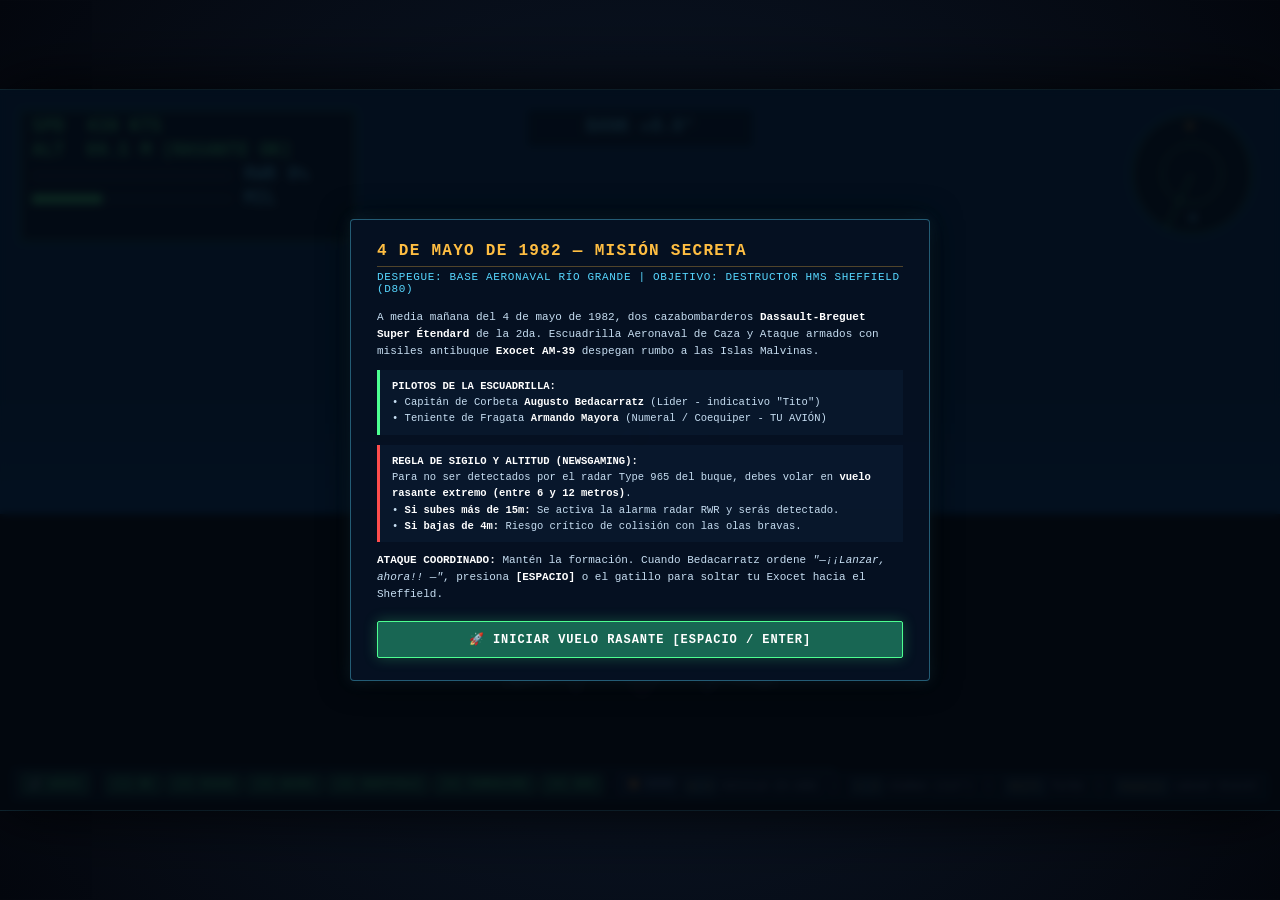
==== sheffield_1982_standalone.html @ 9725c51e "Implementar Newsgaming historico 4 de Mayo de 1982: Ataque al HMS Sheffield con audio chiptune y ver" ====
<!DOCTYPE html>
<html lang="es">
  <head>
    <meta charset="UTF-8" />
    <meta
      name="viewport"
      content="width=device-width, initial-scale=1.0, maximum-scale=1.0, user-scalable=no"
    />
    <title>4 de Mayo de 1982 — Misión Secreta: Ataque al HMS Sheffield (Newsgaming 16-Bit)</title>
    <style>
/* ==========================================================================
 * MALVINAS 1982 — NEWSGAMING HISTÓRICO: ATAQUE AL HMS SHEFFIELD
 * Estilos Retro Arcade 16-Bit, HUD Táctico, Modales Históricos y CRT 15kHz
 * ========================================================================== */

:root {
  --bg-void: #050912;
  --hud-green: #4dff91;
  --hud-amber: #ffbe42;
  --hud-cyan: #57d7ff;
  --hud-red: #ff4d4d;
  --hud-panel: rgba(6, 15, 28, 0.88);
  --hud-border: rgba(87, 215, 255, 0.38);
}

* {
  box-sizing: border-box;
  margin: 0;
  padding: 0;
  user-select: none;
  -webkit-user-select: none;
  -webkit-touch-callout: none;
}

html,
body {
  width: 100%;
  height: 100%;
  overflow: hidden;
  background-color: var(--bg-void);
  font-family: "Consolas", "Courier New", monospace;
  color: #e6f4ff;
  touch-action: none;
}

#arcade-stage {
  position: relative;
  width: 100vw;
  height: 100vh;
  display: flex;
  align-items: center;
  justify-content: center;
  background: radial-gradient(circle at center, #0c192c 0%, #04070e 100%);
}

#viewport-frame {
  position: relative;
  width: min(100vw, calc(100vh * (16 / 9)));
  height: min(100vh, calc(100vw * (9 / 16)));
  background: #071224;
  box-shadow: 0 0 60px rgba(0, 0, 0, 0.9), 0 0 0 1px rgba(87, 215, 255, 0.18);
  overflow: hidden;
}

#game-canvas {
  display: block;
  width: 100%;
  height: 100%;
  image-rendering: -moz-crisp-edges;
  image-rendering: -webkit-optimize-contrast;
  image-rendering: crisp-edges;
  image-rendering: pixelated;
  cursor: crosshair;
}

#crt-overlay {
  position: absolute;
  inset: 0;
  pointer-events: none;
  z-index: 60;
  background:
    linear-gradient(
      rgba(18, 16, 16, 0) 50%,
      rgba(0, 0, 0, 0.22) 50%
    ),
    radial-gradient(
      ellipse at center,
      rgba(0, 0, 0, 0) 68%,
      rgba(0, 0, 0, 0.42) 100%
    );
  background-size: 100% 4px, 100% 100%;
  opacity: 0.7;
  transition: opacity 0.2s ease;
}

#crt-overlay.hidden {
  opacity: 0;
}

/* Barra superior de herramientas y sonido */
#dev-toolbar {
  position: absolute;
  left: 12px;
  bottom: 10px;
  z-index: 70;
  display: flex;
  flex-wrap: wrap;
  align-items: center;
  gap: 6px;
  padding: 5px 8px;
  background: var(--hud-panel);
  border: 1px solid var(--hud-border);
  border-radius: 3px;
  font-size: 11px;
  letter-spacing: 0.04em;
  backdrop-filter: blur(2px);
}

.layer-btn {
  background: rgba(15, 36, 62, 0.9);
  color: #8ab4d8;
  border: 1px solid rgba(87, 215, 255, 0.3);
  padding: 3px 7px;
  font-family: inherit;
  font-size: 10px;
  font-weight: 700;
  letter-spacing: 0.05em;
  border-radius: 2px;
  cursor: pointer;
  text-transform: uppercase;
  transition: all 0.12s ease;
}

.layer-btn:hover {
  border-color: var(--hud-cyan);
  color: #ffffff;
}

.layer-btn.active {
  background: rgba(34, 139, 104, 0.42);
  border-color: var(--hud-green);
  color: var(--hud-green);
  text-shadow: 0 0 6px rgba(77, 255, 145, 0.45);
}

.toolbar-sep {
  width: 1px;
  height: 14px;
  background: rgba(87, 215, 255, 0.25);
  margin: 0 2px;
}

.controls-hint {
  position: absolute;
  right: 12px;
  bottom: 10px;
  z-index: 70;
  padding: 5px 9px;
  background: var(--hud-panel);
  border: 1px solid var(--hud-border);
  border-radius: 3px;
  font-size: 10px;
  color: #b7d8f5;
  letter-spacing: 0.04em;
  pointer-events: none;
}

.controls-hint kbd {
  display: inline-block;
  padding: 1px 4px;
  background: rgba(87, 215, 255, 0.15);
  border: 1px solid rgba(87, 215, 255, 0.45);
  border-radius: 2px;
  color: var(--hud-amber);
  font-family: inherit;
  font-size: 9.5px;
}

/* Botones táctiles móviles */
#touch-throttle-btn {
  position: absolute;
  right: 18px;
  bottom: 48px;
  z-index: 75;
  display: none;
  width: 66px;
  height: 66px;
  border-radius: 50%;
  background: rgba(255, 138, 36, 0.28);
  border: 2px solid rgba(255, 190, 66, 0.85);
  color: var(--hud-amber);
  font-family: inherit;
  font-size: 9.5px;
  font-weight: 700;
  text-align: center;
  line-height: 1.15;
  box-shadow: 0 0 16px rgba(255, 140, 30, 0.35);
  cursor: pointer;
}

#touch-throttle-btn.engaged {
  background: rgba(255, 94, 20, 0.65);
  border-color: #fff2b2;
  color: #ffffff;
  transform: scale(0.95);
}

#touch-fire-btn {
  position: absolute;
  left: 18px;
  bottom: 48px;
  z-index: 75;
  display: none;
  width: 66px;
  height: 66px;
  border-radius: 50%;
  background: rgba(255, 60, 40, 0.32);
  border: 2px solid rgba(255, 80, 60, 0.85);
  color: #ffffff;
  font-family: inherit;
  font-size: 9.5px;
  font-weight: 700;
  text-align: center;
  line-height: 1.15;
  box-shadow: 0 0 16px rgba(255, 60, 40, 0.4);
  cursor: pointer;
}

#touch-fire-btn.engaged {
  background: rgba(255, 40, 20, 0.75);
  transform: scale(0.95);
}

@media (pointer: coarse), (max-width: 820px) {
  #touch-throttle-btn,
  #touch-fire-btn {
    display: flex;
    align-items: center;
    justify-content: center;
  }
  .controls-hint {
    display: none;
  }
}

/* Pantalla de arranque de assets */
#boot-overlay {
  position: absolute;
  inset: 0;
  z-index: 95;
  display: flex;
  flex-direction: column;
  align-items: center;
  justify-content: center;
  gap: 12px;
  background: #050b16;
  color: var(--hud-cyan);
  font-size: 13px;
  letter-spacing: 0.12em;
  text-transform: uppercase;
  transition: opacity 0.35s ease;
}

#boot-overlay.ready {
  opacity: 0;
  pointer-events: none;
}

.boot-bar-track {
  width: 240px;
  height: 6px;
  background: rgba(87, 215, 255, 0.14);
  border: 1px solid rgba(87, 215, 255, 0.45);
}

#boot-bar-fill {
  width: 0%;
  height: 100%;
  background: var(--hud-green);
  transition: width 0.12s linear;
}

/* ==========================================================================
 * MODALES Y PANTALLAS DEL NEWSGAMING HISTÓRICO
 * ========================================================================== */

.game-modal {
  position: absolute;
  inset: 0;
  z-index: 85;
  display: flex;
  align-items: center;
  justify-content: center;
  background: rgba(3, 8, 16, 0.88);
  backdrop-filter: blur(4px);
  padding: 20px;
  transition: opacity 0.3s ease;
}

.game-modal.hidden {
  display: none;
}

.modal-card {
  max-width: 580px;
  width: 100%;
  background: rgba(6, 18, 36, 0.94);
  border: 1px solid var(--hud-border);
  box-shadow: 0 0 30px rgba(0, 0, 0, 0.8), 0 0 15px rgba(87, 215, 255, 0.15);
  padding: 22px 26px;
  color: #e6f4ff;
  border-radius: 4px;
}

.modal-card h1 {
  font-size: 16px;
  letter-spacing: 0.08em;
  color: var(--hud-amber);
  margin-bottom: 4px;
  text-transform: uppercase;
  border-bottom: 1px solid rgba(255, 190, 66, 0.3);
  padding-bottom: 6px;
}

.modal-card h2 {
  font-size: 11px;
  letter-spacing: 0.06em;
  color: var(--hud-cyan);
  margin-bottom: 14px;
  font-weight: 400;
  text-transform: uppercase;
}

.modal-body {
  font-size: 11px;
  line-height: 1.55;
  color: #c7def2;
  margin-bottom: 18px;
}

.modal-body p {
  margin-bottom: 10px;
}

.modal-body strong {
  color: #ffffff;
}

.briefing-box {
  background: rgba(10, 26, 48, 0.7);
  border-left: 3px solid var(--hud-green);
  padding: 8px 12px;
  margin: 10px 0;
  font-size: 10.5px;
}

.briefing-box.alert {
  border-left-color: var(--hud-red);
}

.stats-grid {
  display: grid;
  grid-template-columns: 1fr 1fr;
  gap: 8px;
  margin: 14px 0;
  font-size: 11px;
}

.stat-item {
  background: rgba(14, 34, 60, 0.6);
  padding: 6px 10px;
  border: 1px solid rgba(87, 215, 255, 0.2);
}

.stat-label {
  font-size: 9px;
  color: var(--hud-cyan);
  text-transform: uppercase;
  display: block;
}

.stat-val {
  font-size: 13px;
  font-weight: 700;
  color: var(--hud-green);
}

.btn-start {
  display: block;
  width: 100%;
  background: rgba(34, 139, 104, 0.7);
  border: 1px solid var(--hud-green);
  color: #ffffff;
  padding: 10px 14px;
  font-family: inherit;
  font-size: 12px;
  font-weight: 700;
  letter-spacing: 0.08em;
  cursor: pointer;
  text-transform: uppercase;
  border-radius: 2px;
  box-shadow: 0 0 14px rgba(77, 255, 145, 0.25);
  transition: all 0.15s ease;
}

.btn-start:hover {
  background: rgba(34, 139, 104, 0.95);
  box-shadow: 0 0 22px rgba(77, 255, 145, 0.5);
  transform: translateY(-1px);
}

.btn-retry {
  background: rgba(180, 40, 40, 0.7);
  border-color: var(--hud-red);
  box-shadow: 0 0 14px rgba(255, 77, 77, 0.25);
}

.btn-retry:hover {
  background: rgba(200, 40, 40, 0.95);
  box-shadow: 0 0 22px rgba(255, 77, 77, 0.5);
}

</style>
  </head>
  <body>
    <main id="arcade-stage">
      <div id="viewport-frame">
        <!-- Pantalla de arranque inicial mientras se decodifican los sprites -->
        <div id="boot-overlay">
          <div id="boot-status">CARGANDO ASSETS Y SCANLINES 16-BIT...</div>
          <div class="boot-bar-track">
            <div id="boot-bar-fill"></div>
          </div>
        </div>

        <!-- Canvas principal pixel-art (640x360 escalado nítido 16:9) -->
        <canvas id="game-canvas" tabindex="0"></canvas>

        <!-- Filtro opcional CRT 15kHz -->
        <div id="crt-overlay" class="hidden"></div>

        <!-- ------------------------------------------------------------------
             MODAL 1: BRIEFING HISTÓRICO Y DESPEGUE (ETAPA INTRODUCCIÓN)
             ------------------------------------------------------------------ -->
        <div id="briefing-modal" class="game-modal">
          <div class="modal-card">
            <h1>4 de Mayo de 1982 — Misión Secreta</h1>
            <h2>Despegue: Base Aeronaval Río Grande | Objetivo: Destructor HMS Sheffield (D80)</h2>
            <div class="modal-body">
              <p>
                A media mañana del 4 de mayo de 1982, dos cazabombarderos
                <strong>Dassault-Breguet Super Étendard</strong> de la 2da. Escuadrilla
                Aeronaval de Caza y Ataque armados con misiles antibuque
                <strong>Exocet AM-39</strong> despegan rumbo a las Islas Malvinas.
              </p>
              <div class="briefing-box">
                <strong>PILOTOS DE LA ESCUADRILLA:</strong><br />
                • Capitán de Corbeta <strong>Augusto Bedacarratz</strong> (Líder - indicativo "Tito")<br />
                • Teniente de Fragata <strong>Armando Mayora</strong> (Numeral / Coequiper - TU AVIÓN)
              </div>
              <div class="briefing-box alert">
                <strong>REGLA DE SIGILO Y ALTITUD (NEWSGAMING):</strong><br />
                Para no ser detectados por el radar Type 965 del buque, debes volar en
                <strong>vuelo rasante extremo (entre 6 y 12 metros)</strong>.<br />
                • <strong>Si subes más de 15m:</strong> Se activa la alarma radar RWR y serás detectado.<br />
                • <strong>Si bajas de 4m:</strong> Riesgo crítico de colisión con las olas bravas.
              </div>
              <p>
                <strong>ATAQUE COORDINADO:</strong> Mantén la formación. Cuando Bedacarratz ordene
                <em>"—¡¡Lanzar, ahora!! —"</em>, presiona <strong>[ESPACIO]</strong> o el gatillo
                para soltar tu Exocet hacia el Sheffield.
              </p>
            </div>
            <button id="btn-start-mission" class="btn-start" type="button">
              🚀 INICIAR VUELO RASANTE [ESPACIO / ENTER]
            </button>
          </div>
        </div>

        <!-- ------------------------------------------------------------------
             MODAL 2: DEBRIEFING Y VICTORIA HISTÓRICA (ETAPA FINAL)
             ------------------------------------------------------------------ -->
        <div id="victory-modal" class="game-modal hidden">
          <div class="modal-card">
            <h1 style="color: #4dff91;">IMPACTO CONFIRMADO — 11:02 HS</h1>
            <h2>Destructor Tipo 42 HMS Sheffield (D80) Neutralizado</h2>
            <div class="modal-body">
              <p>
                El misil Exocet AM-39 impactó <strong>justo en el centro del buque (banda de estribor, sala de operaciones),
                a 2.5 metros sobre la línea de flotación</strong>.
              </p>
              <div class="briefing-box">
                <em>"El misil no explotó, pero el combustible del motor que no se había consumido todavía
                ocasionó un incendio incontrolable de más de 1000°C con una columna de humo de 30 metros."</em>
              </div>
              <p>
                Las bombas de achique y agua se quedaron sin energía. El Capitán Sam Salt ordenó el abandono
                inmediato. El HMS Sheffield agonizó a la deriva hasta <strong>hundirse el 10 de mayo de 1982</strong>.
              </p>
              <div class="stats-grid">
                <div class="stat-item">
                  <span class="stat-label">Altitud Media Rasante</span>
                  <span id="stat-avg-alt" class="stat-val">9.2 M</span>
                </div>
                <div class="stat-item">
                  <span class="stat-label">Detección Radar Evitada</span>
                  <span id="stat-max-det" class="stat-val">100% OK</span>
                </div>
                <div class="stat-item">
                  <span class="stat-label">Misiles Lanzados</span>
                  <span class="stat-val">2x AM-39</span>
                </div>
                <div class="stat-item">
                  <span class="stat-label">Efeméride Histórica</span>
                  <span class="stat-val">Día de la Aviación Naval</span>
                </div>
              </div>
            </div>
            <button id="btn-replay-mission" class="btn-start" type="button">
              ↺ REPETIR MISIÓN HISTÓRICA
            </button>
          </div>
        </div>

        <!-- ------------------------------------------------------------------
             MODAL 3: MISIÓN ABORTADA / FALLO
             ------------------------------------------------------------------ -->
        <div id="failed-modal" class="game-modal hidden">
          <div class="modal-card">
            <h1 style="color: #ff4d4d;">MISIÓN ABORTADA</h1>
            <h2 id="fail-title">No se logró el objetivo histórico</h2>
            <div class="modal-body">
              <p id="fail-desc">
                La escuadrilla no pudo completar el lanzamiento coordinado.
              </p>
              <div class="briefing-box alert">
                <strong>CONSEJO TÁCTICO:</strong> Mantén la altitud entre 6m y 12m usando
                <kbd>W</kbd>/<kbd>S</kbd> o las flechas de altitud. No expongas el fuselaje
                al haz del radar Type 965.
              </div>
            </div>
            <button id="btn-retry-mission" class="btn-start btn-retry" type="button">
              ↺ REINTENTAR APROXIMACIÓN RASANTE
            </button>
          </div>
        </div>

        <!-- Botones táctiles móviles -->
        <button id="touch-fire-btn" type="button" aria-label="Lanzar Exocet">
          💥<br />LANZAR
        </button>
        <button id="touch-throttle-btn" type="button" aria-label="Acelerar">
          TURBO<br />RASANTE
        </button>

        <!-- Barra inferior modular -->
        <nav id="dev-toolbar" aria-label="Control de la misión">
          <button class="layer-btn active" id="btn-audio" title="Activar/Silenciar Audio">
            🔊 AUDIO
          </button>
          <span class="toolbar-sep"></span>
          <button class="layer-btn active" data-toggle="bg" title="Cielo">[1] BG</button>
          <button class="layer-btn active" data-toggle="ocean" title="Océano">[2] OCEAN</button>
          <button class="layer-btn active" data-toggle="waves" title="Olas">[3] WAVES</button>
          <button class="layer-btn active" data-toggle="enemies" title="HMS Sheffield">[4] SHEFFIELD</button>
          <button class="layer-btn active" data-toggle="player" title="Super Étendard">[5] FORMACIÓN</button>
          <button class="layer-btn active" data-toggle="hud" title="HUD">[6] HUD</button>
          <span class="toolbar-sep"></span>
          <button class="layer-btn" id="btn-fire" title="Lanzar misil Exocet AM-39">
            💥 EXOCET [ESPACIO]
          </button>
          <button class="layer-btn" data-toggle="crt" title="Filtro CRT">[C] CRT</button>
        </nav>

        <!-- Guía rápida de controles -->
        <div class="controls-hint">
          <kbd>W</kbd><kbd>S</kbd> Altitud (6-12m) &nbsp;|&nbsp;
          <kbd>A</kbd><kbd>D</kbd> Alabeo (±12°) &nbsp;|&nbsp;
          <kbd>Shift</kbd> Turbo &nbsp;|&nbsp;
          <kbd>Espacio</kbd> Lanzar Exocet
        </div>
      </div>
    </main>

    <!-- Versión auto-contenida Newsgaming Malvinas 1982 -->

    <script>
      ﻿/**
 * Auto-generated Base64 Asset Manifest for file:// CORS-free pixel processing (getImageData).
 * Over HTTP/HTTPS, AssetProcessor loads ./Assets/*.png directly first and uses this as fallback.
 */
window.MALVINAS_ASSETS_MANIFEST = {
  "AVION": "[data-uri]",
  "AVION1": "[data-uri]",
  "AVION2": "[data-uri]",
  "AVION3": "[data-uri]",
  "AVION4": "[data-uri]",
  "AVION5": "[data-uri]",
  "AVION6": "[data-uri]",
  "barco": "[data-uri]",
  "barco1": "[data-uri]",
  "barco10": "[data-uri]",
  "barco2": "[data-uri]",
  "barco4": "[data-uri]",
  "barco5": "[data-uri]",
  "barco6": "[data-uri]",
  "barco7": "[data-uri]",
  "barco8": "[data-uri]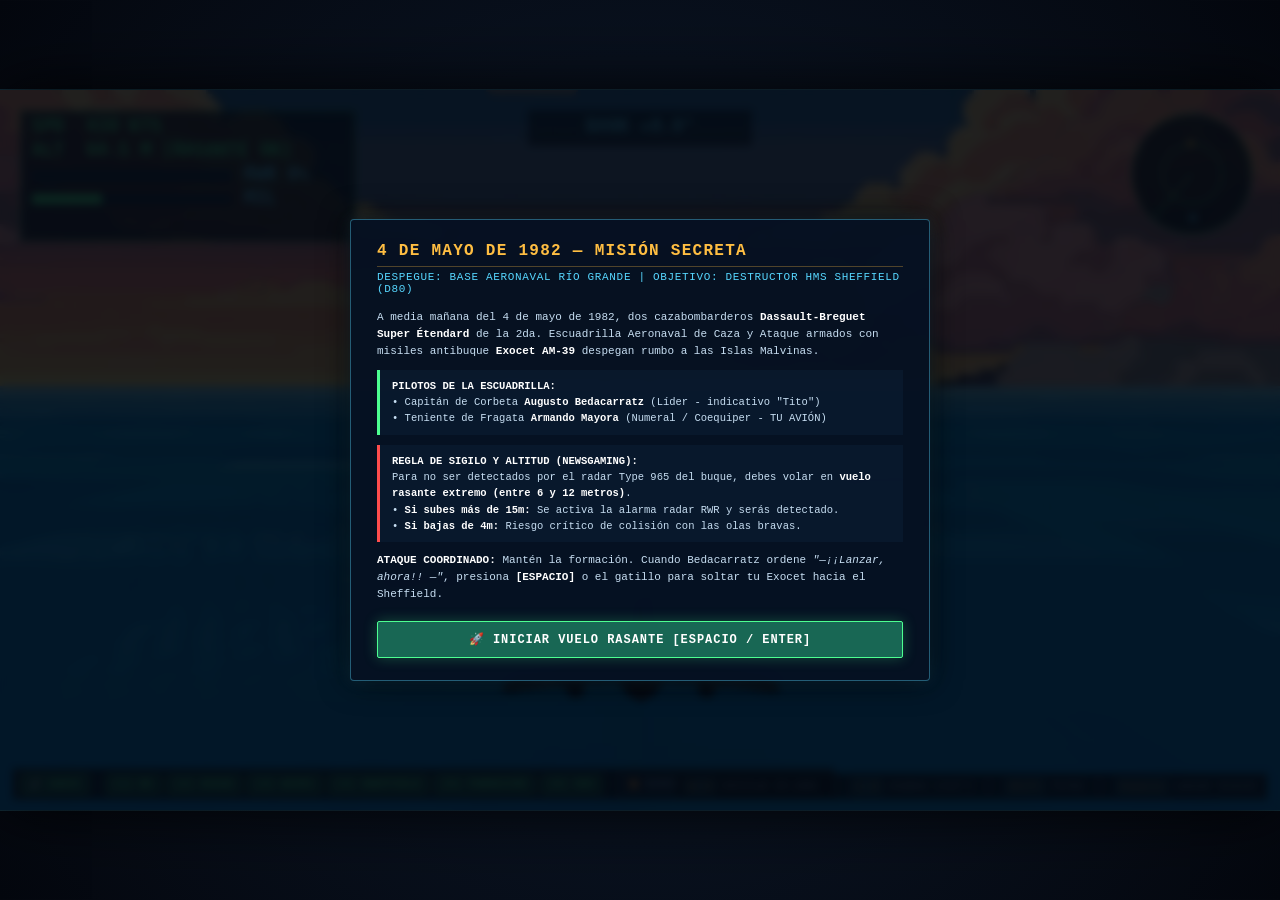
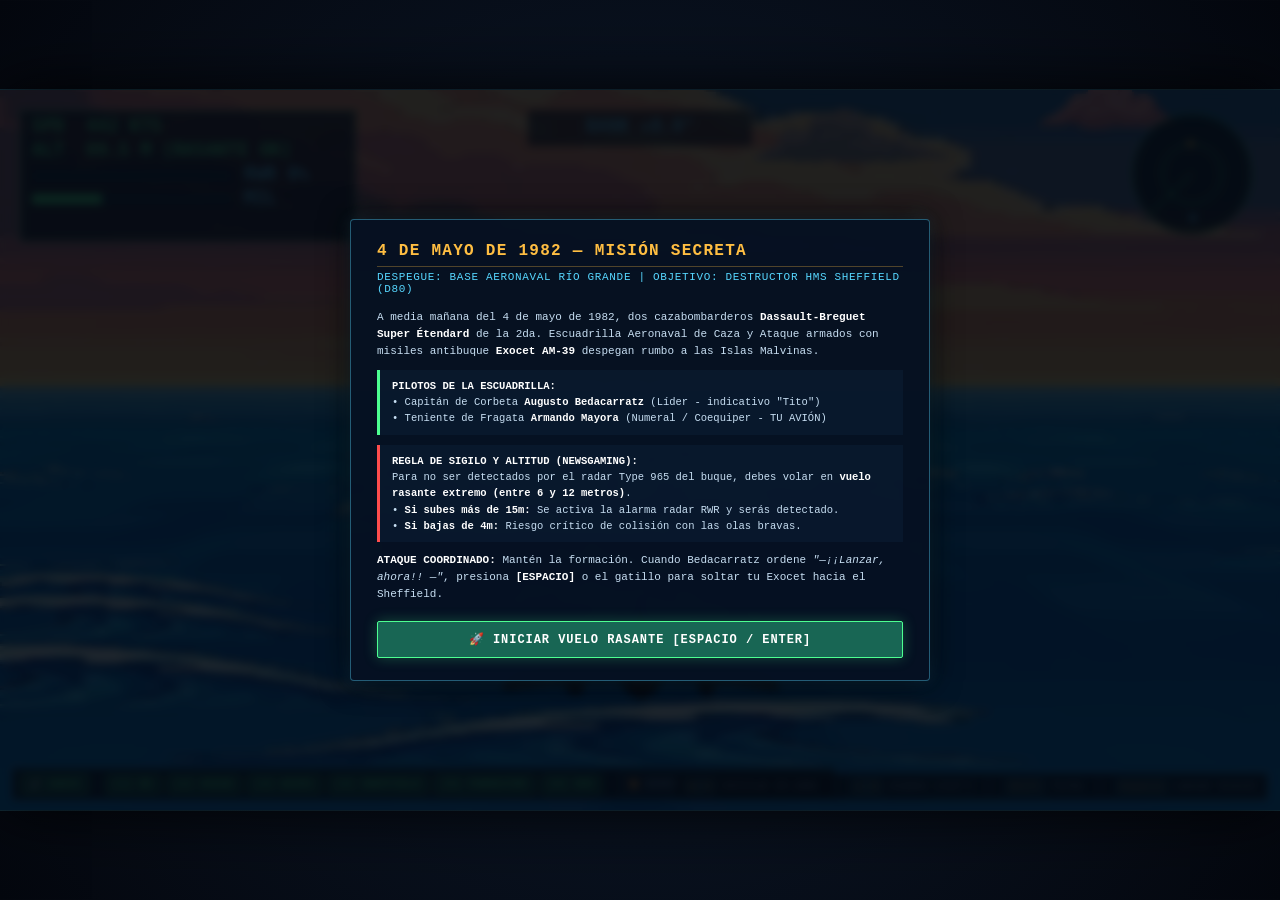
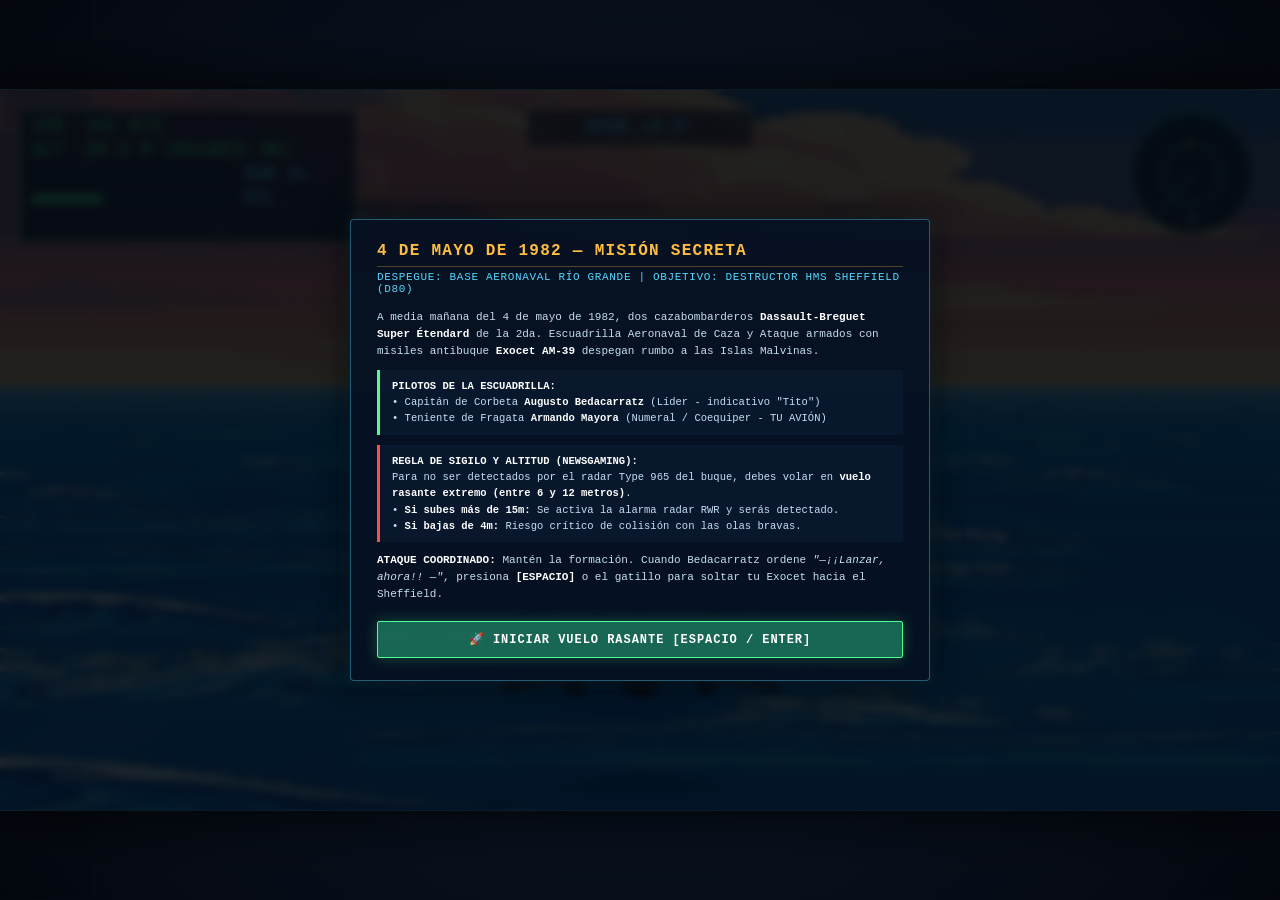
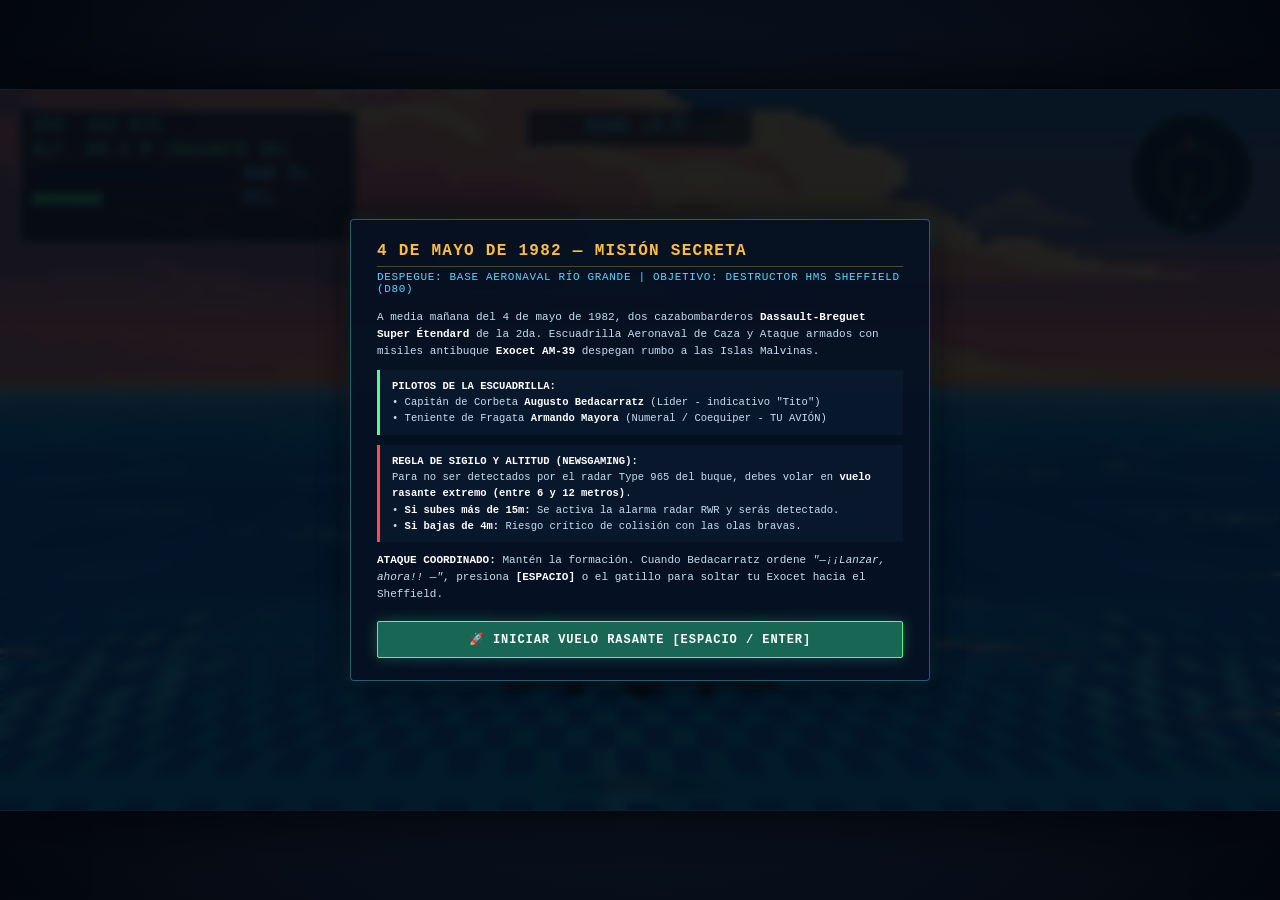
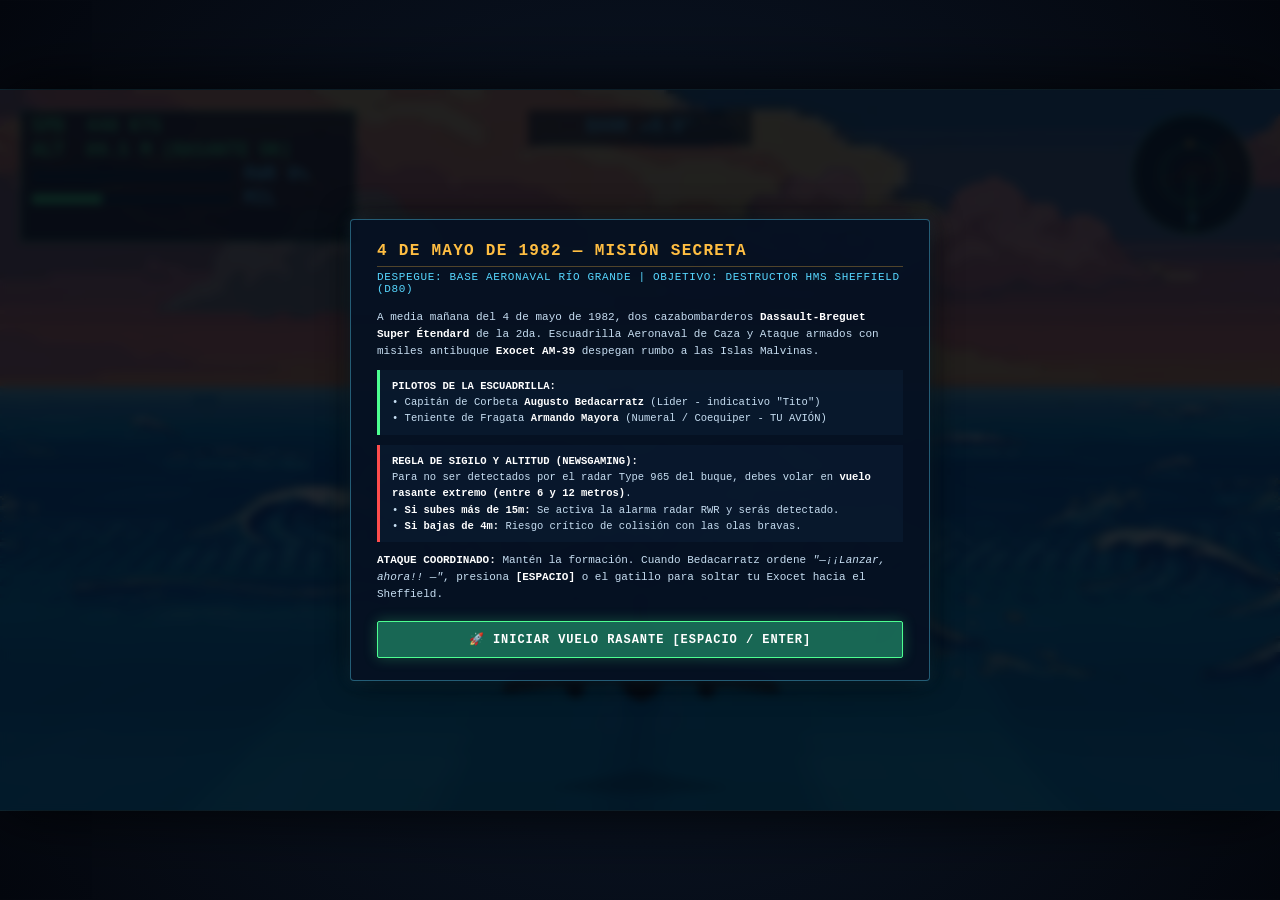
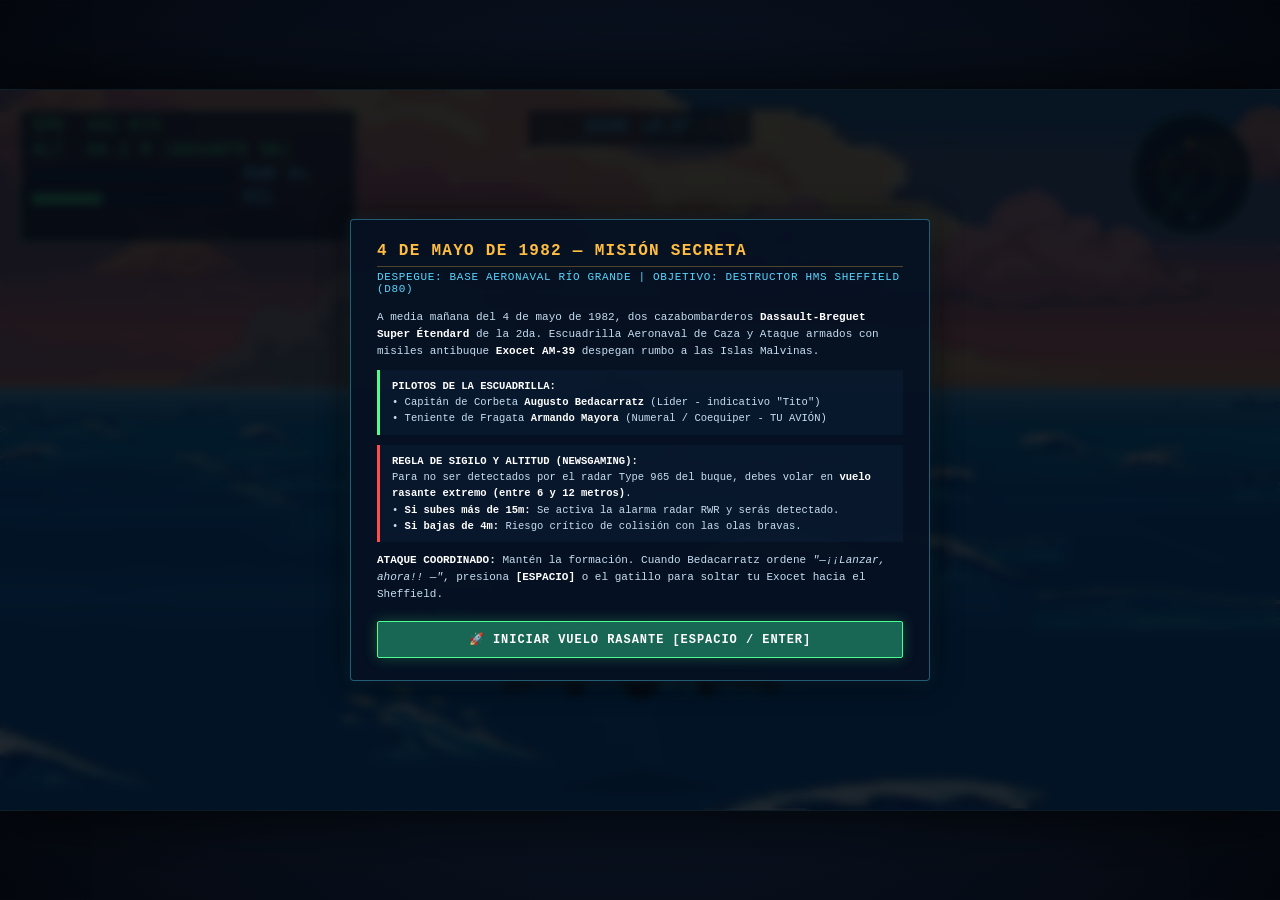
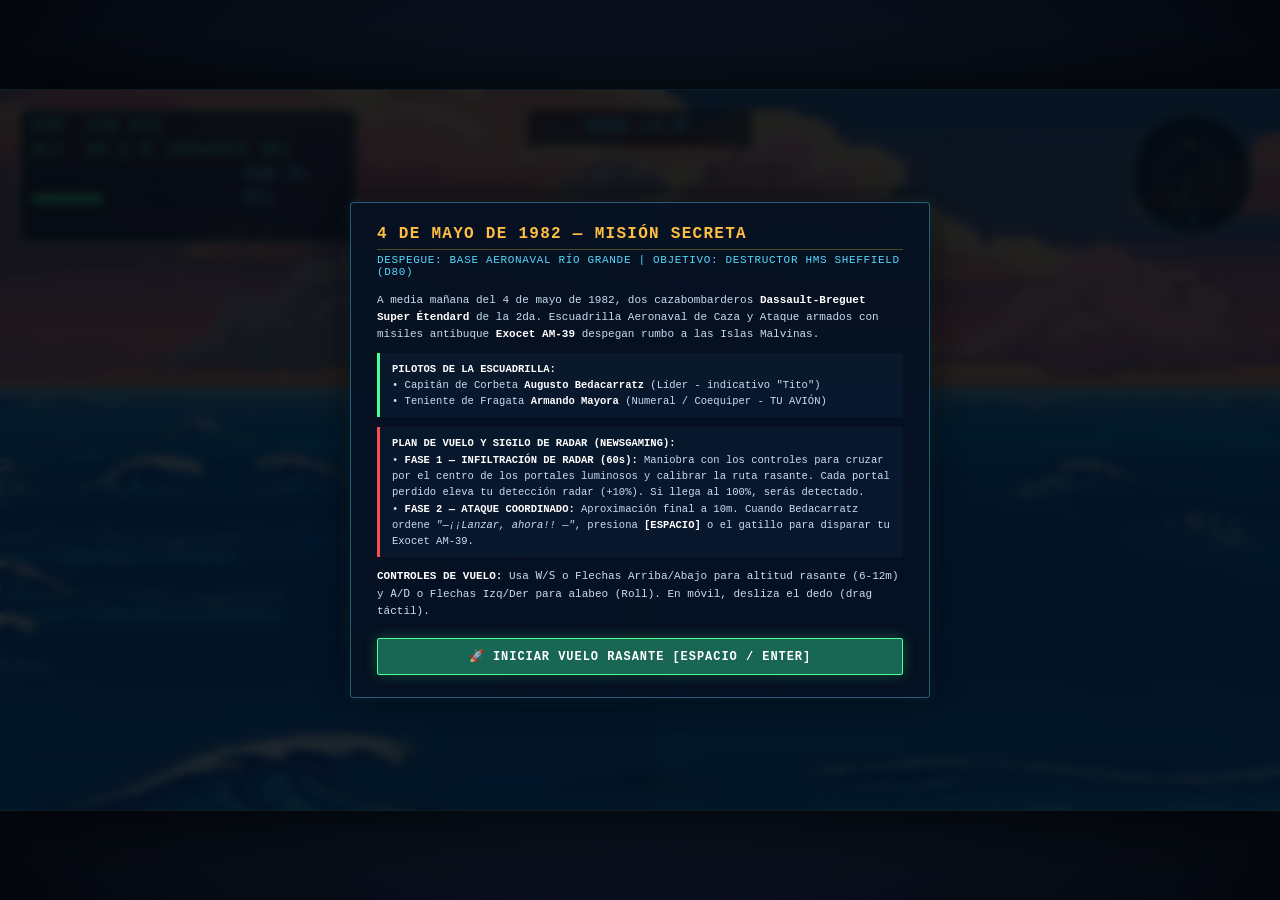
